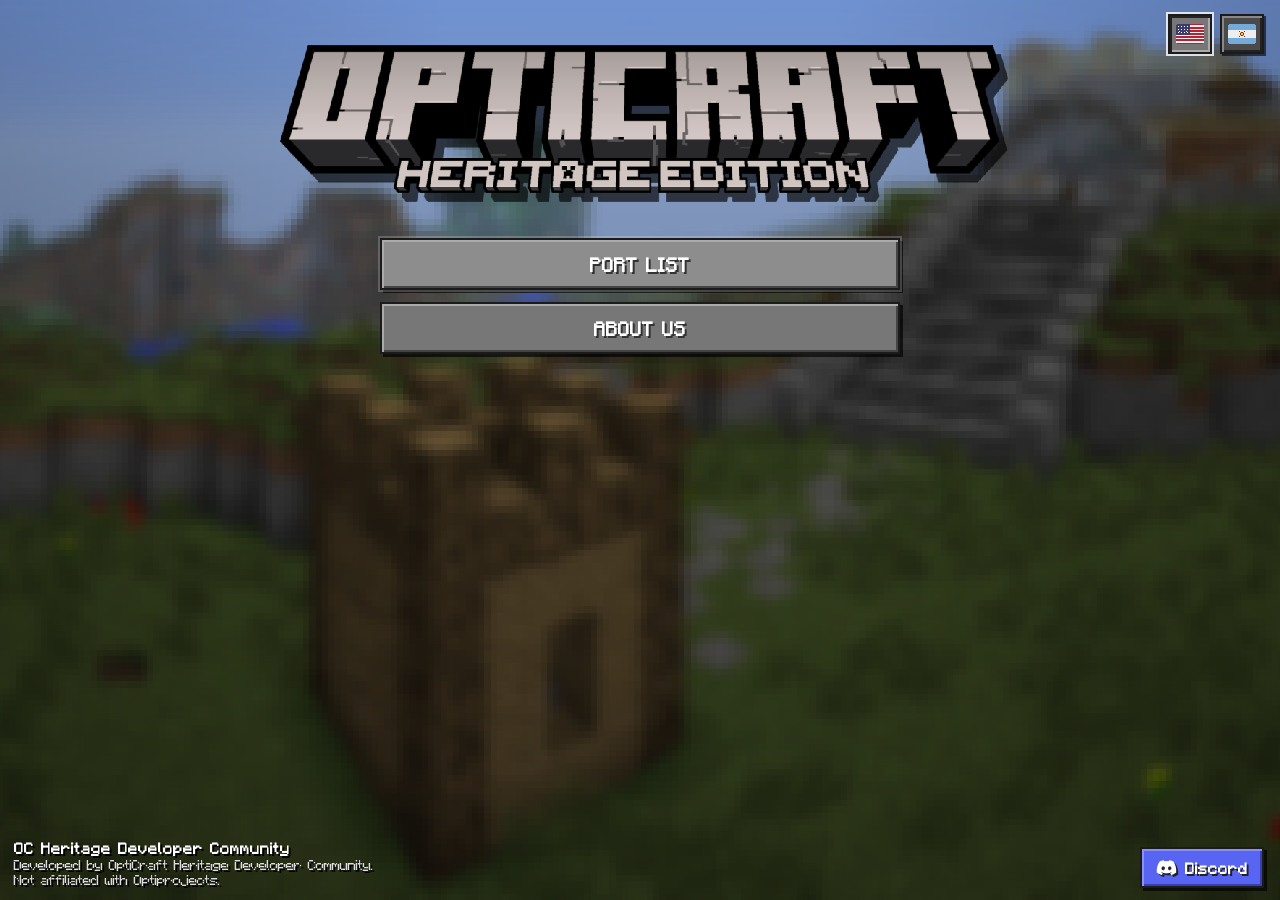
==== index.html @ e97de06d "Add PS2 Build 95 & repo links, add PSP port with repo and precompiled build links" ====
<!doctype html>
<html lang="en">
<head>
<meta charset="utf-8">
<meta name="viewport" content="width=device-width,initial-scale=1">
<meta name="description" id="meta-desc" content="OptiCraft Heritage Developer Community — unofficial OptiCraft Heritage ports.">
<title>OptiCraft Heritage Developer Community</title>
<link rel="stylesheet" href="https://cdnjs.cloudflare.com/ajax/libs/font-awesome/6.5.1/css/all.min.css">
<link rel="stylesheet" href="style.css">
<link rel="icon" href="favicon.ico" type="image/x-icon">
</head>
<body>
<div class="lang-switcher">
  <button class="lang-btn active" data-lang="en" title="English" aria-label="English">
    <img class="lang-flag" src="flag-us.png" alt="English">
  </button>
  <button class="lang-btn" data-lang="es" title="Español" aria-label="Español">
    <img class="lang-flag" src="flag-ar.png" alt="Español">
  </button>
</div>

<div class="screen">
  <div class="panorama" aria-hidden="true">
    <div class="panorama-track">
      <img src="TU12_Panorama_Background_S.png" alt="">
      <img src="TU12_Panorama_Background_S.png" alt="">
    </div>
  </div>
  <div class="panorama-shade" aria-hidden="true"></div>

  <header class="title-screen">
    <img class="logo" src="title.png" alt="OptiCraft Heritage Developer Community">
  </header>

  <main>
    <section class="legacy-menu" id="home">
      <button class="menu-button selected" data-open="ports" data-i18n="btn-ports">PORT LIST</button>
      <button class="menu-button" data-open="about" data-i18n="btn-about">ABOUT US</button>
    </section>

    <section class="legacy-panel" id="ports">
      <div class="panel-heading">
        <img class="section-heading-art" src="minecraft-text (8).png" alt="Ports">
      </div>
      <div class="port-browser">
        <div class="port-list">
          <button class="port-entry active" data-port="dsi">
            <span class="port-title">OptiCraft Heritage — DSi</span>
            <span class="port-meta" data-i18n="port-dsi-meta">Nintendo DSi · Homebrew</span>
          </button>
          <button class="port-entry" data-port="3ds">
            <span class="port-title">OptiCraft Heritage — 3DS</span>
            <span class="port-meta" data-i18n="port-3ds-meta">Nintendo 3DS · Homebrew</span>
          </button>
          <button class="port-entry" data-port="ps2">
            <span class="port-title">OptiCraft Heritage — PS2 Enhanced</span>
            <span class="port-meta" data-i18n="port-ps2-meta">PlayStation 2 · Enhanced build</span>
          </button>
          <button class="port-entry" data-port="psp">
            <span class="port-title">OptiCraft Heritage — PSP</span>
            <span class="port-meta" data-i18n="port-psp-meta">PlayStation Portable · Homebrew</span>
          </button>
          <button class="port-entry" data-port="xbox">
            <span class="port-title">OptiCraft Heritage — Original Xbox</span>
            <span class="port-meta" data-i18n="port-xbox-meta">Xbox · Homebrew / xemu</span>
          </button>
          <button class="port-entry" data-port="android">
            <span class="port-title">OptiCraft Heritage — Android</span>
            <span class="port-meta" data-i18n="port-android-meta">Android · ARM64</span>
          </button>
          <button class="port-entry" data-port="switch">
            <span class="port-title">OptiCraft Heritage — Nintendo Switch</span>
            <span class="port-meta" data-i18n="port-switch-meta">Nintendo Switch · Homebrew</span>
          </button>
          <button class="port-entry" data-port="ps4">
            <span class="port-title">OptiCraft Heritage — PS4</span>
            <span class="port-meta" data-i18n="port-ps4-meta">PlayStation 4 · Homebrew / shadPS4</span>
          </button>
          <button class="port-entry" data-port="ps3">
            <span class="port-title">OptiCraft Heritage — PS3</span>
            <span class="port-meta" data-i18n="port-ps3-meta">PlayStation 3 · Homebrew</span>
          </button>
          <button class="port-entry" data-port="vita">
            <span class="port-title">OptiCraft Heritage — PS Vita</span>
            <span class="port-meta" data-i18n="port-vita-meta">PlayStation Vita · Homebrew</span>
          </button>
          <button class="port-entry" data-port="linux">
            <span class="port-title">OptiCraft Heritage — Linux</span>
            <span class="port-meta" data-i18n="port-linux-meta">Linux · Community builds</span>
          </button>
        </div>
        <div class="port-preview">
          <article class="port-view active" id="view-dsi">
            <div class="port-info">
              <h2>Nintendo DSi</h2>
              <p data-i18n="port-dsi-desc">Unofficial OptiCraft Heritage port for Nintendo DSi hardware.</p>
              <a class="legacy-button" href="https://github.com/Danielpro9/Opticraftheritage-Dsi-port" target="_blank" rel="noreferrer" data-i18n="btn-view-project">VIEW PROJECT</a>
            </div>
          </article>
          <article class="port-view" id="view-3ds">
            <div class="port-info">
              <h2>Nintendo 3DS</h2>
              <p data-i18n="port-3ds-desc">Unofficial OptiCraft Heritage port targeting Nintendo 3DS.</p>
              <a class="legacy-button" href="https://drive.google.com/drive/folders/1FVjQv72blnR8LRe3ioc95BN1a9567nEk" target="_blank" rel="noreferrer" data-i18n="btn-download">DOWNLOAD</a>
            </div>
          </article>
          <article class="port-view" id="view-ps2">
            <div class="port-info">
              <h2>PlayStation 2 — Enhanced</h2>
              <p data-i18n="port-ps2-desc">An improved OptiCraft Heritage build for the original PlayStation 2.</p>
              <a class="legacy-button" href="https://github.com/OptiJuegos/OptiCraftHeritageEdition" target="_blank" rel="noreferrer" data-i18n="btn-view-project">VIEW PROJECT</a>
              <a class="legacy-button" href="https://gofile.io/d/Xr75Y9RV" target="_blank" rel="noreferrer" data-i18n="btn-ps2-build95">DOWNLOAD (BUILD 95)</a>
            </div>
          </article>
          <article class="port-view" id="view-psp">
            <div class="port-info">
              <h2>PlayStation Portable</h2>
              <p data-i18n="port-psp-desc">Unofficial OptiCraft Heritage port for PlayStation Portable (PSP).</p>
              <a class="legacy-button" href="https://github.com/erluza/OCHeritage-PSP" target="_blank" rel="noreferrer" data-i18n="btn-view-project">VIEW PROJECT</a>
              <a class="legacy-button" href="https://www.mediafire.com/file/ttcrpp89zhqf3mc/OPTICRAFT_PSP_0.0.0.2.7z/file" target="_blank" rel="noreferrer" data-i18n="btn-psp-download">DOWNLOAD (PRECOMPILED)</a>
            </div>
          </article>
          <article class="port-view" id="view-xbox">
            <div class="port-info">
              <h2>Original Xbox</h2>
              <p data-i18n="port-xbox-desc">Community OptiCraft Heritage build targeting the original Xbox, with support for xemu.</p>
              <a class="legacy-button" href="https://github.com/xeodeo/OptiCraft-Heritage-XBOX-CLASSIC-Edition/releases" target="_blank" rel="noreferrer" data-i18n="btn-releases">RELEASES</a>
            </div>
          </article>
          <article class="port-view" id="view-android">
            <div class="port-info">
              <h2>Android</h2>
              <p data-i18n="port-android-desc">ARM64 Android build of OptiCraft Heritage, currently targeting Android 7 and newer.</p>
              <a class="legacy-button" href="https://github.com/ivandscds/OptiCraftHeritageEditionAndroid" target="_blank" rel="noreferrer" data-i18n="btn-view-project">VIEW PROJECT</a>
            </div>
          </article>
          <article class="port-view" id="view-switch">
            <div class="port-info">
              <h2>Nintendo Switch</h2>
              <p data-i18n="port-switch-desc">Native Nintendo Switch Homebrew target built with devkitA64 and libnx.</p>
              <a class="legacy-button" href="https://github.com/franco2705/OptiCraftHeritageEditionNX" target="_blank" rel="noreferrer" data-i18n="btn-view-project">VIEW PROJECT</a>
            </div>
          </article>
          <article class="port-view" id="view-ps4">
            <div class="port-info">
              <h2>PlayStation 4</h2>
              <p data-i18n="port-ps4-desc">Experimental PS4 Homebrew port using the OpenOrbis toolchain, also targeting shadPS4.</p>
              <a class="legacy-button" href="https://github.com/ScratchMelodii0/OptiCraftHeritageEditionPS4" target="_blank" rel="noreferrer" data-i18n="btn-view-project">VIEW PROJECT</a>
            </div>
          </article>
          <article class="port-view" id="view-ps3">
            <div class="port-info">
              <h2>PlayStation 3</h2>
              <p data-i18n="port-ps3-desc">Community OptiCraft Heritage port with a native PlayStation 3 target.</p>
              <a class="legacy-button" href="https://github.com/nasheOS/OptiCraftHeritageEditionPS3" target="_blank" rel="noreferrer" data-i18n="btn-view-project">VIEW PROJECT</a>
            </div>
          </article>
          <article class="port-view" id="view-vita">
            <div class="port-info">
              <h2>PlayStation Vita</h2>
              <p data-i18n="port-vita-desc">Community OptiCraft Heritage port targeting PlayStation Vita hardware.</p>
              <a class="legacy-button" href="https://github.com/DrDecki/OptiCraft-Vita" target="_blank" rel="noreferrer" data-i18n="btn-view-project">VIEW PROJECT</a>
            </div>
          </article>
          <article class="port-view" id="view-linux">
            <div class="port-info">
              <h2>Linux</h2>
              <p data-i18n="port-linux-desc">Community Linux builds of OptiCraft Heritage, including native SDL2/OpenGL builds.</p>
              <a class="legacy-button" href="https://github.com/Muzifer01/OptiCraft173EditionLinux" target="_blank" rel="noreferrer" data-i18n="btn-muzifer-build">MUZIFER01 BUILD</a>
              <a class="legacy-button" href="https://github.com/Brunoxx-create/OptiCraft-In-LINUX" target="_blank" rel="noreferrer" data-i18n="btn-brunox-build">BRUNOX X BUILD</a>
            </div>
          </article>
        </div>
      </div>
      <div class="controls" data-i18n="controls"><span>▲ ▼</span> SELECT &nbsp; <span>ENTER</span> OPEN &nbsp; <span>ESC</span> BACK</div>
      <div class="panel-footer-actions">
        <button class="legacy-button back-home" data-i18n="btn-back">BACK</button>
      </div>
    </section>

    <section class="legacy-panel about-panel" id="about">
      <div class="panel-heading">
        <img class="section-heading-art about-heading-art" src="minecraft-text (9).png" alt="About Us">
      </div>
      <div class="about-content">
        <div class="about-copy" id="about-copy-container"></div>
      </div>
      <div class="panel-footer-actions">
        <button class="legacy-button back-home" data-i18n="btn-back">BACK</button>
      </div>
    </section>
  </main>
</div>

<!-- Minecraft 1.2.5 style bottom-left credits -->
<aside class="minecraft-version-text" id="minecraft-version-text" aria-label="Version & credits">
  <div class="version-title">OC Heritage Developer Community</div>
  <div class="version-disclaimer" data-i18n="footer-disclaimer">Developed by OptiCraft Heritage Developer Community.<br>Not affiliated with Optiprojects.</div>
</aside>

<!-- Discord bottom-right corner button -->
<a class="discord-corner-btn" href="https://discord.gg/5ndWfJzb7e" target="_blank" rel="noreferrer" title="Discord">
  <i class="fa-brands fa-discord" aria-hidden="true"></i>
  <span>Discord</span>
</a>

<script src="script.js"></script>
</body>
</html>
---- style.css ----
@font-face{font-family:Minecraft;src:url("Minecraft-Regular.ttf") format("truetype");font-weight:400;font-style:normal;font-display:swap}
*{box-sizing:border-box}
html{scroll-behavior:smooth}
body{margin:0;background:#111;color:#fff;font-family:Minecraft,Arial,Helvetica,sans-serif;image-rendering:pixelated}
button,a{font:inherit;font-family:Minecraft,Arial,Helvetica,sans-serif}

/* Language Switcher */
.lang-switcher{position:fixed;top:14px;right:16px;z-index:1000;display:flex;gap:8px}
.lang-btn{background:#4a4a4a;color:#fff;border:2px solid #1b1b1b;box-shadow:inset 2px 2px #888,inset -2px -2px #222,2px 2px rgba(0,0,0,.6);padding:4px 6px;cursor:pointer;display:inline-flex;align-items:center;justify-content:center;user-select:none;transition:background .15s ease,transform .05s ease}
.lang-btn:hover{background:#666}
.lang-btn.active{background:#777;outline:2px solid rgba(255,255,255,.8);box-shadow:inset 2px 2px #222,inset -2px -2px #aaa}
.lang-btn:active{transform:translate(1px,1px)}
.lang-flag{display:block;width:28px;height:28px;object-fit:contain}

.screen{min-height:100vh;position:relative;background:#111;padding-bottom:80px}
.panorama{position:fixed;inset:0;overflow:hidden;z-index:0;background:#111}
.panorama-track{position:absolute;top:0;left:0;height:100%;width:200%;display:flex;animation:tu12-panorama 35s linear infinite}
.panorama-track img{display:block;flex:0 0 50%;width:50%;height:100%;min-width:100vw;object-fit:cover;object-position:center;max-width:none;transform:none}
.panorama-track img:first-child{transform:none}
.panorama-track img:nth-child(2){transform:scaleX(-1);transform-origin:center center}
@keyframes tu12-panorama{from{transform:translateX(0)}to{transform:translateX(-50%)}}
.panorama-shade{position:fixed;inset:0;z-index:1;pointer-events:none;background:linear-gradient(rgba(0,0,0,.18),rgba(0,0,0,.52)),linear-gradient(90deg,rgba(0,0,0,.16),transparent 35%,transparent 65%,rgba(0,0,0,.16))}

.title-screen{position:relative;z-index:2;text-align:center;padding:5vh 20px 2vh}
.title-screen.hidden{display:none!important}
.logo{display:block;width:min(720px,82vw);max-height:190px;margin:auto;object-fit:contain;filter:drop-shadow(8px 9px 0 rgba(0,0,0,.65))}

main{position:relative;z-index:2;width:min(1120px,94vw);margin:auto}
.legacy-menu{display:flex;flex-direction:column;align-items:center;gap:12px;margin:3vh auto 5vh}
.legacy-menu.hidden{display:none!important}
.menu-button,.legacy-button{display:block;cursor:pointer;text-decoration:none;color:#fff;font-weight:900;text-align:center;text-shadow:2px 2px #333;background:#777;border:2px solid #1b1b1b;box-shadow:inset 2px 2px #aaa,inset -2px -2px #444,3px 3px rgba(0,0,0,.65);padding:11px 20px;min-width:min(520px,90vw)}
.menu-button:hover,.menu-button.selected,.legacy-button:hover{background:#8d8d8d;outline:2px solid rgba(255,255,255,.2)}
.menu-button:active,.legacy-button:active{box-shadow:inset 2px 2px #444,inset -2px -2px #aaa,1px 1px #111;transform:translate(2px,2px)}

.legacy-panel{display:none;background:rgba(38,38,38,.96);border:3px solid #111;box-shadow:inset 2px 2px #666,inset -2px -2px #171717,7px 7px rgba(0,0,0,.5);padding:20px;margin-top:5vh;margin-bottom:60px}
.legacy-panel.visible{display:block}
.panel-heading{display:flex;align-items:center;justify-content:center;gap:20px;padding:7px 10px 16px;border-bottom:2px solid #111}
.section-heading-art{display:block;width:min(430px,70vw);max-height:95px;object-fit:contain;filter:drop-shadow(4px 4px 0 rgba(0,0,0,.7))}
.about-heading-art{width:min(470px,75vw)}

.port-browser{display:grid;grid-template-columns:38% 62%;min-height:330px}
.port-list{padding:12px 12px 12px 0;border-right:2px solid #111;max-height:600px;overflow-y:auto}
.port-entry{width:100%;display:block;text-align:left;color:#fff;background:#555;border:2px solid #222;border-bottom-color:#111;padding:13px 14px;cursor:pointer;text-shadow:2px 2px #222}
.port-entry:hover,.port-entry.active{background:#777}
.port-title{display:block;font-weight:900;font-size:15px}
.port-meta{display:block;margin-top:5px;font-size:11px;color:#ccc}
.port-preview{padding:12px 0 12px 16px;display:flex;align-items:center}
.port-view{display:none;width:100%}
.port-view.active{display:block}
.port-info{max-width:520px;margin:auto;text-align:center}
.port-info h2{font-size:22px;margin:0 0 12px;text-shadow:2px 2px #111}
.port-info p{font-size:14px;line-height:1.5;color:#ddd}
.legacy-button{min-width:0;width:100%;font-size:12px;margin-top:18px}
.port-info .legacy-button+.legacy-button{margin-top:10px}
.controls{margin-top:12px;padding-top:10px;border-top:2px solid #111;color:#aaa;font-size:10px;text-align:right}
.controls span{color:#fff;font-weight:900}

.panel-footer-actions{display:flex;justify-content:center;margin-top:16px}
.panel-footer-actions>.legacy-button{max-width:250px;margin:10px auto 0}

.about-panel{max-width:900px;margin:5vh auto 60px}
.about-content{display:flex;justify-content:center;align-items:center;padding:24px 20px;max-width:100%;overflow:hidden}
.about-copy{width:min(760px,100%);margin:0 auto;text-align:center}
.about-copy p{margin:0 0 16px;font-size:17px;line-height:1.6;color:#fff;text-shadow:2px 2px #222}
.about-copy p:last-child{margin-bottom:0}
.about-warning{color:#ffd166;background:rgba(0,0,0,.35);border:2px solid #665011;padding:12px 16px;border-radius:2px}
.discord-link{color:#55aaff;text-decoration:underline;text-shadow:2px 2px #222}
.discord-link:hover{color:#7fc0ff}

/* Minecraft 1.2.5 style bottom-left credits */
.minecraft-version-text{position:fixed;bottom:12px;left:14px;z-index:50;color:#fff;font-family:Minecraft,Arial,Helvetica,sans-serif;font-size:13px;line-height:1.35;text-shadow:2px 2px #000;user-select:none;pointer-events:none;max-width:55vw}
.minecraft-version-text .version-title{color:#fff;font-weight:900}
.minecraft-version-text .version-disclaimer{color:#ddd;font-size:11px;margin-top:2px}

/* Discord Corner Button in Bottom-Right */
.discord-corner-btn{position:fixed;bottom:12px;right:16px;z-index:50;display:inline-flex;align-items:center;gap:8px;text-decoration:none;color:#fff;font-family:Minecraft,Arial,Helvetica,sans-serif;font-size:13px;font-weight:900;text-shadow:2px 2px #222;background:#5865f2;border:2px solid #1b1b1b;box-shadow:inset 2px 2px #8891f7,inset -2px -2px #363fb5,3px 3px rgba(0,0,0,.65);padding:8px 14px;cursor:pointer;transition:filter .15s ease,transform .05s ease}
.discord-corner-btn i{font-size:17px}
.discord-corner-btn:hover{filter:brightness(1.15);outline:2px solid rgba(255,255,255,.3)}
.discord-corner-btn:active{box-shadow:inset 2px 2px #363fb5,inset -2px -2px #8891f7,1px 1px #111;transform:translate(2px,2px)}

/* Hide floating accessories when inside a panel so they do not overlap */
body.panel-open .minecraft-version-text,
body.panel-open .discord-corner-btn,
body.panel-open .lang-switcher{
  display:none!important
}


@media(max-width:780px){
  .port-browser{grid-template-columns:1fr}
  .port-list{border-right:0;border-bottom:2px solid #111;max-height:350px}
  .port-preview{padding:22px 0 10px}
  .minecraft-version-text{max-width:50vw;font-size:11px}
  .minecraft-version-text .version-disclaimer{font-size:10px}
}
@media(max-width:520px){
  .lang-switcher{top:10px;right:10px}
  .lang-btn{padding:3px 5px}
  .lang-flag{width:22px;height:22px}
  .title-screen{padding-top:4vh}
  .logo{max-height:150px}
  .menu-button{min-width:100%;font-size:12px}
  .legacy-panel{padding:12px;margin-top:3vh}
  .section-heading-art{max-height:70px}
  .port-title{font-size:12px}
  .port-meta{font-size:9px}
  .about-copy p{font-size:14px;line-height:1.5}
  .minecraft-version-text{bottom:8px;left:10px;font-size:10px;max-width:54vw}
  .minecraft-version-text .version-disclaimer{font-size:8.5px}
  .discord-corner-btn{bottom:8px;right:10px;padding:6px 10px;font-size:11px;gap:5px}
  .discord-corner-btn i{font-size:14px}
}
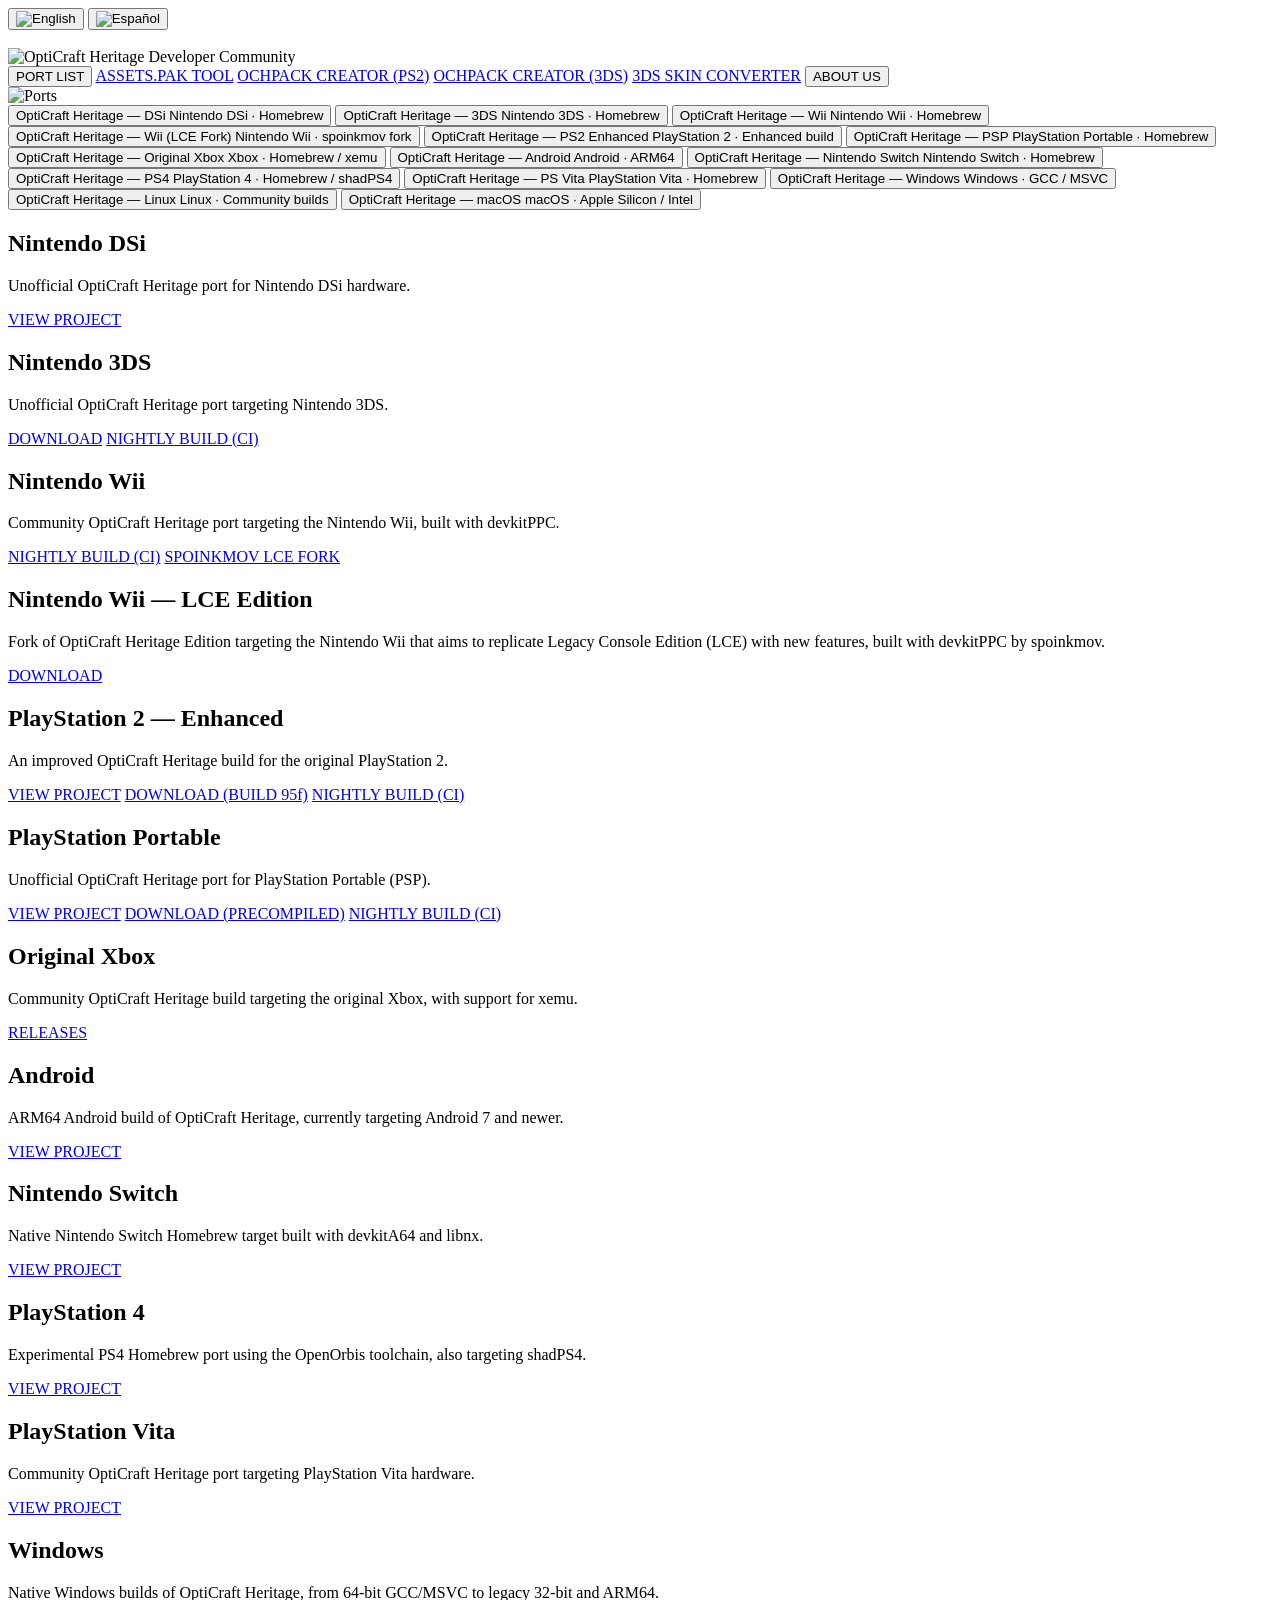
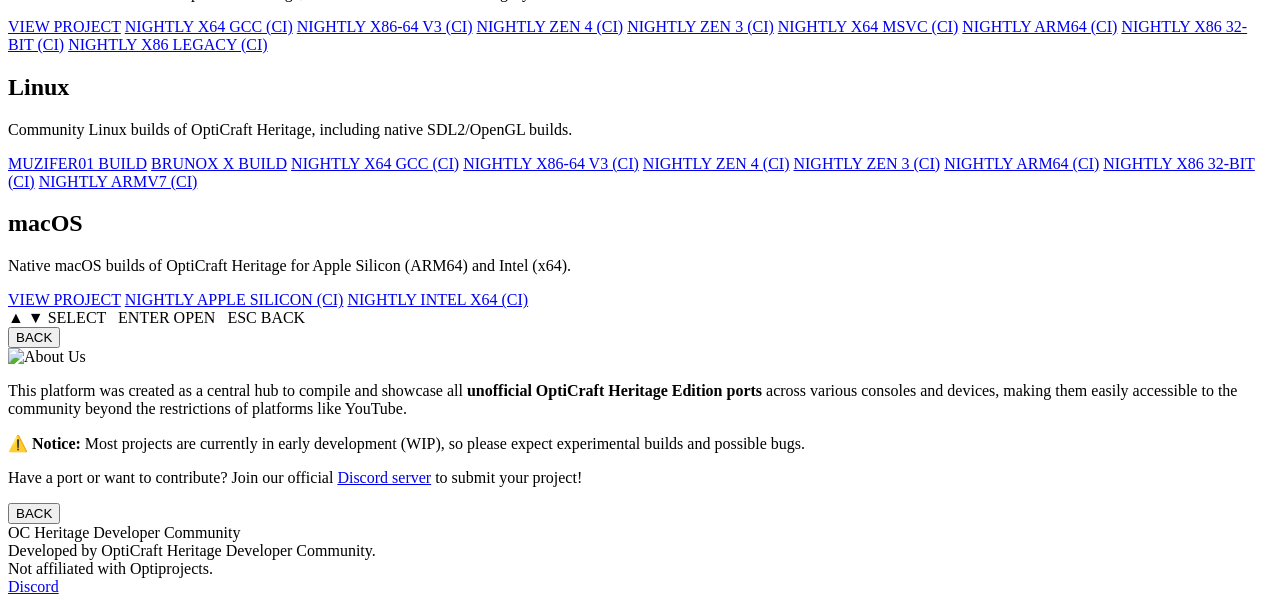
==== commit 0eb61b08: "Add Wii LCE fork port by spoinkmov" ====
--- a/index.html
+++ b/index.html
@@ -1,209 +1,396 @@
 <!doctype html>
 <html lang="en">
+
 <head>
-<meta charset="utf-8">
-<meta name="viewport" content="width=device-width,initial-scale=1">
-<meta name="description" id="meta-desc" content="OptiCraft Heritage Developer Community — unofficial OptiCraft Heritage ports.">
-<title>OptiCraft Heritage Developer Community</title>
-<link rel="stylesheet" href="https://cdnjs.cloudflare.com/ajax/libs/font-awesome/6.5.1/css/all.min.css">
-<link rel="stylesheet" href="style.css">
-<link rel="icon" href="favicon.ico" type="image/x-icon">
+  <meta charset="utf-8">
+  <meta name="viewport" content="width=device-width,initial-scale=1">
+  <meta name="description" id="meta-desc"
+    content="OptiCraft Heritage Developer Community — unofficial OptiCraft Heritage ports.">
+  <title>OptiCraft Heritage Developer Community</title>
+  <link rel="stylesheet" href="css/all.min.css">
+  <link rel="stylesheet" href="css/style.css">
+  <link rel="icon" href="favicon.ico" type="image/x-icon">
 </head>
+
 <body>
-<div class="lang-switcher">
-  <button class="lang-btn active" data-lang="en" title="English" aria-label="English">
-    <img class="lang-flag" src="flag-us.png" alt="English">
-  </button>
-  <button class="lang-btn" data-lang="es" title="Español" aria-label="Español">
-    <img class="lang-flag" src="flag-ar.png" alt="Español">
-  </button>
-</div>
-
-<div class="screen">
-  <div class="panorama" aria-hidden="true">
-    <div class="panorama-track">
-      <img src="TU12_Panorama_Background_S.png" alt="">
-      <img src="TU12_Panorama_Background_S.png" alt="">
+  <div class="lang-switcher">
+    <button class="lang-btn active" data-lang="en" title="English" aria-label="English">
+      <img class="lang-flag" src="images/flag-us.png" alt="English">
+    </button>
+    <button class="lang-btn" data-lang="es" title="Español" aria-label="Español">
+      <img class="lang-flag" src="images/flag-ar.png" alt="Español">
+    </button>
+  </div>
+
+  <div class="screen">
+    <div class="panorama" aria-hidden="true">
+      <div class="panorama-track">
+        <img src="images/TU12_Panorama_Background_S.png" alt="">
+        <img src="images/TU12_Panorama_Background_S.png" alt="">
+      </div>
     </div>
+    <div class="panorama-shade" aria-hidden="true"></div>
+
+    <header class="title-screen">
+      <img class="logo" src="images/title.png" alt="OptiCraft Heritage Developer Community">
+    </header>
+
+    <main>
+      <section class="legacy-menu" id="home">
+        <button class="menu-button selected" data-open="ports" data-i18n="btn-ports">PORT LIST</button>
+        <a class="menu-button" href="pak-tool.html" data-i18n="btn-pak-tool">HERRAMIENTA ASSETS.PAK</a>
+        <a class="menu-button" href="ochpack-tool.html" data-i18n="btn-ochpack-tool">CREADOR OCHPACK (PS2)</a>
+        <a class="menu-button" href="ochpack-3ds-tool.html" data-i18n="btn-ochpack-3ds-tool">CREADOR OCHPACK (3DS)</a>
+        <a class="menu-button" href="skin-tool.html" data-i18n="btn-skin-tool">CONVERTIDOR SKINS (3DS)</a>
+        <button class="menu-button" data-open="about" data-i18n="btn-about">ABOUT US</button>
+      </section>
+
+      <section class="legacy-panel" id="ports">
+        <div class="panel-heading">
+          <img class="section-heading-art" src="images/minecraft-text (8).png" alt="Ports">
+        </div>
+        <div class="port-browser">
+          <div class="port-list">
+            <button class="port-entry active" data-port="dsi">
+              <span class="port-title"><i class="fa-solid fa-gamepad" aria-hidden="true"></i>OptiCraft Heritage — DSi</span>
+              <span class="port-meta" data-i18n="port-dsi-meta">Nintendo DSi · Homebrew</span>
+            </button>
+            <button class="port-entry" data-port="3ds">
+              <span class="port-title"><i class="fa-solid fa-gamepad" aria-hidden="true"></i>OptiCraft Heritage — 3DS</span>
+              <span class="port-meta" data-i18n="port-3ds-meta">Nintendo 3DS · Homebrew</span>
+            </button>
+            <button class="port-entry" data-port="wii">
+              <span class="port-title"><i class="fa-solid fa-gamepad" aria-hidden="true"></i>OptiCraft Heritage — Wii</span>
+              <span class="port-meta" data-i18n="port-wii-meta">Nintendo Wii · Homebrew</span>
+            </button>
+            <button class="port-entry" data-port="wii-lce">
+              <span class="port-title"><i class="fa-solid fa-gamepad" aria-hidden="true"></i>OptiCraft Heritage — Wii (LCE Fork)</span>
+              <span class="port-meta" data-i18n="port-wii-lce-meta">Nintendo Wii · spoinkmov fork</span>
+            </button>
+            <button class="port-entry" data-port="ps2">
+              <span class="port-title"><i class="fa-brands fa-playstation" aria-hidden="true"></i>OptiCraft Heritage — PS2 Enhanced</span>
+              <span class="port-meta" data-i18n="port-ps2-meta">PlayStation 2 · Enhanced build</span>
+            </button>
+            <button class="port-entry" data-port="psp">
+              <span class="port-title"><i class="fa-brands fa-playstation" aria-hidden="true"></i>OptiCraft Heritage — PSP</span>
+              <span class="port-meta" data-i18n="port-psp-meta">PlayStation Portable · Homebrew</span>
+            </button>
+            <button class="port-entry" data-port="xbox">
+              <span class="port-title"><i class="fa-brands fa-xbox" aria-hidden="true"></i>OptiCraft Heritage — Original Xbox</span>
+              <span class="port-meta" data-i18n="port-xbox-meta">Xbox · Homebrew / xemu</span>
+            </button>
+            <button class="port-entry" data-port="android">
+              <span class="port-title"><i class="fa-brands fa-android" aria-hidden="true"></i>OptiCraft Heritage — Android</span>
+              <span class="port-meta" data-i18n="port-android-meta">Android · ARM64</span>
+            </button>
+            <button class="port-entry" data-port="switch">
+              <span class="port-title"><i class="fa-solid fa-gamepad" aria-hidden="true"></i>OptiCraft Heritage — Nintendo Switch</span>
+              <span class="port-meta" data-i18n="port-switch-meta">Nintendo Switch · Homebrew</span>
+            </button>
+            <button class="port-entry" data-port="ps4">
+              <span class="port-title"><i class="fa-brands fa-playstation" aria-hidden="true"></i>OptiCraft Heritage — PS4</span>
+              <span class="port-meta" data-i18n="port-ps4-meta">PlayStation 4 · Homebrew / shadPS4</span>
+            </button>
+            <!-- <button class="port-entry" data-port="ps3">
+              <span class="port-title">OptiCraft Heritage — PS3</span>
+              <span class="port-meta" data-i18n="port-ps3-meta">PlayStation 3 · Homebrew</span>
+            </button> -->
+            <button class="port-entry" data-port="vita">
+              <span class="port-title"><i class="fa-brands fa-playstation" aria-hidden="true"></i>OptiCraft Heritage — PS Vita</span>
+              <span class="port-meta" data-i18n="port-vita-meta">PlayStation Vita · Homebrew</span>
+            </button>
+            <button class="port-entry" data-port="windows">
+              <span class="port-title"><i class="fa-brands fa-windows" aria-hidden="true"></i>OptiCraft Heritage — Windows</span>
+              <span class="port-meta" data-i18n="port-windows-meta">Windows · GCC / MSVC</span>
+            </button>
+            <button class="port-entry" data-port="linux">
+              <span class="port-title"><i class="fa-brands fa-linux" aria-hidden="true"></i>OptiCraft Heritage — Linux</span>
+              <span class="port-meta" data-i18n="port-linux-meta">Linux · Community builds</span>
+            </button>
+            <button class="port-entry" data-port="macos">
+              <span class="port-title"><i class="fa-brands fa-apple" aria-hidden="true"></i>OptiCraft Heritage — macOS</span>
+              <span class="port-meta" data-i18n="port-macos-meta">macOS · Apple Silicon / Intel</span>
+            </button>
+          </div>
+          <div class="port-preview">
+            <article class="port-view active" id="view-dsi">
+              <div class="port-info">
+                <h2>Nintendo DSi</h2>
+                <p data-i18n="port-dsi-desc">Unofficial OptiCraft Heritage port for Nintendo DSi hardware.</p>
+                <a class="legacy-button" href="https://github.com/Danielpro9/Opticraftheritage-Dsi-port" target="_blank"
+                  rel="noreferrer"><i class="fa-brands fa-github" aria-hidden="true"></i><span
+                    data-i18n="btn-view-project">VIEW PROJECT</span></a>
+              </div>
+            </article>
+            <article class="port-view" id="view-3ds">
+              <div class="port-info">
+                <h2>Nintendo 3DS</h2>
+                <p data-i18n="port-3ds-desc">Unofficial OptiCraft Heritage port targeting Nintendo 3DS.</p>
+                <a class="legacy-button" href="https://drive.google.com/drive/folders/1FVjQv72blnR8LRe3ioc95BN1a9567nEk"
+                  target="_blank" rel="noreferrer"><i class="fa-brands fa-google-drive" aria-hidden="true"></i><span
+                    data-i18n="btn-download">DOWNLOAD</span></a>
+                <a class="legacy-button"
+                  href="https://nightly.link/erluza/OCHeritageCommunityFork/workflows/build.yml/main/opticraft-3ds"
+                  target="_blank" rel="noreferrer"><i class="fa-solid fa-moon" aria-hidden="true"></i><span
+                    data-i18n="btn-nightly-build">NIGHTLY BUILD (CI)</span></a>
+              </div>
+            </article>
+            <article class="port-view" id="view-wii">
+              <div class="port-info">
+                <h2>Nintendo Wii</h2>
+                <p data-i18n="port-wii-desc">Community OptiCraft Heritage port targeting the Nintendo Wii, built with
+                  devkitPPC.</p>
+                <a class="legacy-button"
+                  href="https://nightly.link/erluza/OCHeritageCommunityFork/workflows/build.yml/main/opticraft-wii"
+                  target="_blank" rel="noreferrer"><i class="fa-solid fa-moon" aria-hidden="true"></i><span
+                    data-i18n="btn-nightly-build">NIGHTLY BUILD (CI)</span></a>
+                <a class="legacy-button"
+                  href="https://drive.google.com/drive/folders/1glqCOXnOnRyNsblj47GQXIiWQutSqh8U?usp=sharing"
+                  target="_blank" rel="noreferrer"><i class="fa-brands fa-google-drive" aria-hidden="true"></i><span
+                    data-i18n="btn-spoinkmov-fork">SPOINKMOV LCE FORK</span></a>
+              </div>
+            </article>
+            <article class="port-view" id="view-wii-lce">
+              <div class="port-info">
+                <h2>Nintendo Wii — LCE Edition</h2>
+                <p data-i18n="port-wii-lce-desc">Fork of OptiCraft Heritage Edition targeting the Nintendo Wii that aims to replicate Legacy Console Edition (LCE) with new features, built with devkitPPC by spoinkmov.</p>
+                <a class="legacy-button"
+                  href="https://drive.google.com/drive/folders/1glqCOXnOnRyNsblj47GQXIiWQutSqh8U?usp=sharing"
+                  target="_blank" rel="noreferrer"><i class="fa-brands fa-google-drive" aria-hidden="true"></i><span
+                    data-i18n="btn-download">DOWNLOAD</span></a>
+              </div>
+            </article>
+            <article class="port-view" id="view-ps2">
+              <div class="port-info">
+                <h2>PlayStation 2 — Enhanced</h2>
+                <p data-i18n="port-ps2-desc">An improved OptiCraft Heritage build for the original PlayStation 2.</p>
+                <a class="legacy-button" href="https://github.com/OptiJuegos/OptiCraftHeritageEdition" target="_blank"
+                  rel="noreferrer"><i class="fa-brands fa-github" aria-hidden="true"></i><span
+                    data-i18n="btn-view-project">VIEW PROJECT</span></a>
+                <a class="legacy-button"
+                  href="https://www.mediafire.com/file/im4seh9vakjixye/OptiCraft+Heritage+PS2+95F.7z/file"
+                  target="_blank" rel="noreferrer"><i class="fa-solid fa-download" aria-hidden="true"></i><span
+                    data-i18n="btn-ps2-build95f">DOWNLOAD (BUILD 95f)</span></a>
+                <a class="legacy-button"
+                  href="https://nightly.link/erluza/OCHeritageCommunityFork/workflows/build.yml/main/opticraft-ps2"
+                  target="_blank" rel="noreferrer"><i class="fa-solid fa-moon" aria-hidden="true"></i><span
+                    data-i18n="btn-nightly-build">NIGHTLY BUILD (CI)</span></a>
+              </div>
+            </article>
+            <article class="port-view" id="view-psp">
+              <div class="port-info">
+                <h2>PlayStation Portable</h2>
+                <p data-i18n="port-psp-desc">Unofficial OptiCraft Heritage port for PlayStation Portable (PSP).</p>
+                <a class="legacy-button" href="https://github.com/erluza/OCHeritage-PSP" target="_blank"
+                  rel="noreferrer"><i class="fa-brands fa-github" aria-hidden="true"></i><span
+                    data-i18n="btn-view-project">VIEW PROJECT</span></a>
+                <a class="legacy-button" href="https://gofile.io/d/AGVolAMG" target="_blank" rel="noreferrer"><i
+                    class="fa-solid fa-download" aria-hidden="true"></i><span data-i18n="btn-psp-download">DOWNLOAD
+                    (PRECOMPILED)</span></a>
+                <a class="legacy-button"
+                  href="https://nightly.link/erluza/OCHeritageCommunityFork/workflows/build.yml/main/opticraft-psp"
+                  target="_blank" rel="noreferrer"><i class="fa-solid fa-moon" aria-hidden="true"></i><span
+                    data-i18n="btn-nightly-build">NIGHTLY BUILD (CI)</span></a>
+              </div>
+            </article>
+            <article class="port-view" id="view-xbox">
+              <div class="port-info">
+                <h2>Original Xbox</h2>
+                <p data-i18n="port-xbox-desc">Community OptiCraft Heritage build targeting the original Xbox, with
+                  support for xemu.</p>
+                <a class="legacy-button"
+                  href="https://github.com/xeodeo/OptiCraft-Heritage-XBOX-CLASSIC-Edition/releases" target="_blank"
+                  rel="noreferrer"><i class="fa-brands fa-github" aria-hidden="true"></i><span
+                    data-i18n="btn-releases">RELEASES</span></a>
+              </div>
+            </article>
+            <article class="port-view" id="view-android">
+              <div class="port-info">
+                <h2>Android</h2>
+                <p data-i18n="port-android-desc">ARM64 Android build of OptiCraft Heritage, currently targeting Android
+                  7 and newer.</p>
+                <a class="legacy-button" href="https://github.com/ivandscds/OptiCraftHeritageEditionAndroid"
+                  target="_blank" rel="noreferrer"><i class="fa-brands fa-github" aria-hidden="true"></i><span
+                    data-i18n="btn-view-project">VIEW PROJECT</span></a>
+              </div>
+            </article>
+            <article class="port-view" id="view-switch">
+              <div class="port-info">
+                <h2>Nintendo Switch</h2>
+                <p data-i18n="port-switch-desc">Native Nintendo Switch Homebrew target built with devkitA64 and libnx.
+                </p>
+                <a class="legacy-button" href="https://github.com/franco2705/OptiCraftHeritageEditionNX" target="_blank"
+                  rel="noreferrer"><i class="fa-brands fa-github" aria-hidden="true"></i><span
+                    data-i18n="btn-view-project">VIEW PROJECT</span></a>
+              </div>
+            </article>
+            <article class="port-view" id="view-ps4">
+              <div class="port-info">
+                <h2>PlayStation 4</h2>
+                <p data-i18n="port-ps4-desc">Experimental PS4 Homebrew port using the OpenOrbis toolchain, also
+                  targeting shadPS4.</p>
+                <a class="legacy-button" href="https://github.com/ScratchMelodii0/OptiCraftHeritageEditionPS4"
+                  target="_blank" rel="noreferrer"><i class="fa-brands fa-github" aria-hidden="true"></i><span
+                    data-i18n="btn-view-project">VIEW PROJECT</span></a>
+              </div>
+            </article>
+            <!-- <article class="port-view" id="view-ps3">
+              <div class="port-info">
+                <h2>PlayStation 3</h2>
+                <p data-i18n="port-ps3-desc">Community OptiCraft Heritage port with a native PlayStation 3 target.</p>
+                <a class="legacy-button" href="https://github.com/nasheOS/OptiCraftHeritageEditionPS3" target="_blank"
+                  rel="noreferrer" data-i18n="btn-view-project">VIEW PROJECT</a>
+              </div>
+            </article> -->
+            <article class="port-view" id="view-vita">
+              <div class="port-info">
+                <h2>PlayStation Vita</h2>
+                <p data-i18n="port-vita-desc">Community OptiCraft Heritage port targeting PlayStation Vita hardware.</p>
+                <a class="legacy-button" href="https://github.com/DrDecki/OptiCraft-Vita" target="_blank"
+                  rel="noreferrer"><i class="fa-brands fa-github" aria-hidden="true"></i><span
+                    data-i18n="btn-view-project">VIEW PROJECT</span></a>
+              </div>
+            </article>
+            <article class="port-view" id="view-windows">
+              <div class="port-info">
+                <h2>Windows</h2>
+                <p data-i18n="port-windows-desc">Native Windows builds of OptiCraft Heritage, from 64-bit GCC/MSVC to
+                  legacy 32-bit and ARM64.</p>
+                <a class="legacy-button" href="https://github.com/erluza/OCHeritageCommunityFork" target="_blank"
+                  rel="noreferrer"><i class="fa-brands fa-github" aria-hidden="true"></i><span
+                    data-i18n="btn-view-project">VIEW PROJECT</span></a>
+                <a class="legacy-button"
+                  href="https://nightly.link/erluza/OCHeritageCommunityFork/workflows/build.yml/main/opticraft-windows-x64-gcc"
+                  target="_blank" rel="noreferrer"><i class="fa-solid fa-moon" aria-hidden="true"></i><span
+                    data-i18n="btn-nightly-x64-gcc">NIGHTLY X64 GCC (CI)</span></a>
+                <a class="legacy-button"
+                  href="https://nightly.link/erluza/OCHeritageCommunityFork/workflows/build.yml/main/opticraft-windows-x86_64-v3-gcc"
+                  target="_blank" rel="noreferrer"><i class="fa-solid fa-moon" aria-hidden="true"></i><span
+                    data-i18n="btn-nightly-v3">NIGHTLY X86-64 V3 (CI)</span></a>
+                <a class="legacy-button"
+                  href="https://nightly.link/erluza/OCHeritageCommunityFork/workflows/build.yml/main/opticraft-windows-zen4-gcc"
+                  target="_blank" rel="noreferrer"><i class="fa-solid fa-moon" aria-hidden="true"></i><span
+                    data-i18n="btn-nightly-zen4">NIGHTLY ZEN 4 (CI)</span></a>
+                <a class="legacy-button"
+                  href="https://nightly.link/erluza/OCHeritageCommunityFork/workflows/build.yml/main/opticraft-windows-zen3-gcc"
+                  target="_blank" rel="noreferrer"><i class="fa-solid fa-moon" aria-hidden="true"></i><span
+                    data-i18n="btn-nightly-zen3">NIGHTLY ZEN 3 (CI)</span></a>
+                <a class="legacy-button"
+                  href="https://nightly.link/erluza/OCHeritageCommunityFork/workflows/build.yml/main/opticraft-windows-x64-msvc"
+                  target="_blank" rel="noreferrer"><i class="fa-solid fa-moon" aria-hidden="true"></i><span
+                    data-i18n="btn-nightly-x64-msvc">NIGHTLY X64 MSVC (CI)</span></a>
+                <a class="legacy-button"
+                  href="https://nightly.link/erluza/OCHeritageCommunityFork/workflows/build.yml/main/opticraft-windows-arm64-gcc"
+                  target="_blank" rel="noreferrer"><i class="fa-solid fa-moon" aria-hidden="true"></i><span
+                    data-i18n="btn-nightly-arm64">NIGHTLY ARM64 (CI)</span></a>
+                <a class="legacy-button"
+                  href="https://nightly.link/erluza/OCHeritageCommunityFork/workflows/build.yml/main/opticraft-windows-x86-gcc"
+                  target="_blank" rel="noreferrer"><i class="fa-solid fa-moon" aria-hidden="true"></i><span
+                    data-i18n="btn-nightly-x86">NIGHTLY X86 32-BIT (CI)</span></a>
+                <a class="legacy-button"
+                  href="https://nightly.link/erluza/OCHeritageCommunityFork/workflows/build.yml/main/opticraft-windows-x86-gcc-legacy"
+                  target="_blank" rel="noreferrer"><i class="fa-solid fa-moon" aria-hidden="true"></i><span
+                    data-i18n="btn-nightly-x86-legacy">NIGHTLY X86 LEGACY (CI)</span></a>
+              </div>
+            </article>
+            <article class="port-view" id="view-linux">
+              <div class="port-info">
+                <h2>Linux</h2>
+                <p data-i18n="port-linux-desc">Community Linux builds of OptiCraft Heritage, including native
+                  SDL2/OpenGL builds.</p>
+                <a class="legacy-button" href="https://github.com/Muzifer01/OptiCraft173EditionLinux" target="_blank"
+                  rel="noreferrer"><i class="fa-brands fa-github" aria-hidden="true"></i><span
+                    data-i18n="btn-muzifer-build">MUZIFER01 BUILD</span></a>
+                <a class="legacy-button" href="https://github.com/Brunoxx-create/OptiCraft-In-LINUX" target="_blank"
+                  rel="noreferrer"><i class="fa-brands fa-github" aria-hidden="true"></i><span
+                    data-i18n="btn-brunox-build">BRUNOX X BUILD</span></a>
+                <a class="legacy-button"
+                  href="https://nightly.link/erluza/OCHeritageCommunityFork/workflows/build.yml/main/opticraft-linux-x64-gcc"
+                  target="_blank" rel="noreferrer"><i class="fa-solid fa-moon" aria-hidden="true"></i><span
+                    data-i18n="btn-nightly-x64-gcc">NIGHTLY X64 GCC (CI)</span></a>
+                <a class="legacy-button"
+                  href="https://nightly.link/erluza/OCHeritageCommunityFork/workflows/build.yml/main/opticraft-linux-x86_64-v3-gcc"
+                  target="_blank" rel="noreferrer"><i class="fa-solid fa-moon" aria-hidden="true"></i><span
+                    data-i18n="btn-nightly-v3">NIGHTLY X86-64 V3 (CI)</span></a>
+                <a class="legacy-button"
+                  href="https://nightly.link/erluza/OCHeritageCommunityFork/workflows/build.yml/main/opticraft-linux-zen4-gcc"
+                  target="_blank" rel="noreferrer"><i class="fa-solid fa-moon" aria-hidden="true"></i><span
+                    data-i18n="btn-nightly-zen4">NIGHTLY ZEN 4 (CI)</span></a>
+                <a class="legacy-button"
+                  href="https://nightly.link/erluza/OCHeritageCommunityFork/workflows/build.yml/main/opticraft-linux-zen3-gcc"
+                  target="_blank" rel="noreferrer"><i class="fa-solid fa-moon" aria-hidden="true"></i><span
+                    data-i18n="btn-nightly-zen3">NIGHTLY ZEN 3 (CI)</span></a>
+                <a class="legacy-button"
+                  href="https://nightly.link/erluza/OCHeritageCommunityFork/workflows/build.yml/main/opticraft-linux-arm64-gcc"
+                  target="_blank" rel="noreferrer"><i class="fa-solid fa-moon" aria-hidden="true"></i><span
+                    data-i18n="btn-nightly-arm64">NIGHTLY ARM64 (CI)</span></a>
+                <a class="legacy-button"
+                  href="https://nightly.link/erluza/OCHeritageCommunityFork/workflows/build.yml/main/opticraft-linux-x86-gcc"
+                  target="_blank" rel="noreferrer"><i class="fa-solid fa-moon" aria-hidden="true"></i><span
+                    data-i18n="btn-nightly-x86">NIGHTLY X86 32-BIT (CI)</span></a>
+                <a class="legacy-button"
+                  href="https://nightly.link/erluza/OCHeritageCommunityFork/workflows/build.yml/main/opticraft-linux-armv7-gcc"
+                  target="_blank" rel="noreferrer"><i class="fa-solid fa-moon" aria-hidden="true"></i><span
+                    data-i18n="btn-nightly-armv7">NIGHTLY ARMV7 (CI)</span></a>
+              </div>
+            </article>
+            <article class="port-view" id="view-macos">
+              <div class="port-info">
+                <h2>macOS</h2>
+                <p data-i18n="port-macos-desc">Native macOS builds of OptiCraft Heritage for Apple Silicon (ARM64) and
+                  Intel (x64).</p>
+                <a class="legacy-button" href="https://github.com/erluza/OCHeritageCommunityFork" target="_blank"
+                  rel="noreferrer"><i class="fa-brands fa-github" aria-hidden="true"></i><span
+                    data-i18n="btn-view-project">VIEW PROJECT</span></a>
+                <a class="legacy-button"
+                  href="https://nightly.link/erluza/OCHeritageCommunityFork/workflows/build.yml/main/opticraft-macos-arm64-clang"
+                  target="_blank" rel="noreferrer"><i class="fa-solid fa-moon" aria-hidden="true"></i><span
+                    data-i18n="btn-nightly-apple-silicon">NIGHTLY APPLE SILICON (CI)</span></a>
+                <a class="legacy-button"
+                  href="https://nightly.link/erluza/OCHeritageCommunityFork/workflows/build.yml/main/opticraft-macos-x64-clang"
+                  target="_blank" rel="noreferrer"><i class="fa-solid fa-moon" aria-hidden="true"></i><span
+                    data-i18n="btn-nightly-intel">NIGHTLY INTEL X64 (CI)</span></a>
+              </div>
+            </article>
+          </div>
+        </div>
+        <div class="controls" data-i18n="controls"><span>▲ ▼</span> SELECT &nbsp; <span>ENTER</span> OPEN &nbsp;
+          <span>ESC</span> BACK
+        </div>
+        <div class="panel-footer-actions">
+          <button class="legacy-button back-home"><i class="fa-solid fa-arrow-left" aria-hidden="true"></i><span data-i18n="btn-back">BACK</span></button>
+        </div>
+      </section>
+
+      <section class="legacy-panel about-panel" id="about">
+        <div class="panel-heading">
+          <img class="section-heading-art about-heading-art" src="images/minecraft-text (9).png" alt="About Us">
+        </div>
+        <div class="about-content">
+          <div class="about-copy" id="about-copy-container"></div>
+        </div>
+        <div class="panel-footer-actions">
+          <button class="legacy-button back-home"><i class="fa-solid fa-arrow-left" aria-hidden="true"></i><span data-i18n="btn-back">BACK</span></button>
+        </div>
+      </section>
+    </main>
   </div>
-  <div class="panorama-shade" aria-hidden="true"></div>
-
-  <header class="title-screen">
-    <img class="logo" src="title.png" alt="OptiCraft Heritage Developer Community">
-  </header>
-
-  <main>
-    <section class="legacy-menu" id="home">
-      <button class="menu-button selected" data-open="ports" data-i18n="btn-ports">PORT LIST</button>
-      <button class="menu-button" data-open="about" data-i18n="btn-about">ABOUT US</button>
-    </section>
-
-    <section class="legacy-panel" id="ports">
-      <div class="panel-heading">
-        <img class="section-heading-art" src="minecraft-text (8).png" alt="Ports">
-      </div>
-      <div class="port-browser">
-        <div class="port-list">
-          <button class="port-entry active" data-port="dsi">
-            <span class="port-title">OptiCraft Heritage — DSi</span>
-            <span class="port-meta" data-i18n="port-dsi-meta">Nintendo DSi · Homebrew</span>
-          </button>
-          <button class="port-entry" data-port="3ds">
-            <span class="port-title">OptiCraft Heritage — 3DS</span>
-            <span class="port-meta" data-i18n="port-3ds-meta">Nintendo 3DS · Homebrew</span>
-          </button>
-          <button class="port-entry" data-port="ps2">
-            <span class="port-title">OptiCraft Heritage — PS2 Enhanced</span>
-            <span class="port-meta" data-i18n="port-ps2-meta">PlayStation 2 · Enhanced build</span>
-          </button>
-          <button class="port-entry" data-port="psp">
-            <span class="port-title">OptiCraft Heritage — PSP</span>
-            <span class="port-meta" data-i18n="port-psp-meta">PlayStation Portable · Homebrew</span>
-          </button>
-          <button class="port-entry" data-port="xbox">
-            <span class="port-title">OptiCraft Heritage — Original Xbox</span>
-            <span class="port-meta" data-i18n="port-xbox-meta">Xbox · Homebrew / xemu</span>
-          </button>
-          <button class="port-entry" data-port="android">
-            <span class="port-title">OptiCraft Heritage — Android</span>
-            <span class="port-meta" data-i18n="port-android-meta">Android · ARM64</span>
-          </button>
-          <button class="port-entry" data-port="switch">
-            <span class="port-title">OptiCraft Heritage — Nintendo Switch</span>
-            <span class="port-meta" data-i18n="port-switch-meta">Nintendo Switch · Homebrew</span>
-          </button>
-          <button class="port-entry" data-port="ps4">
-            <span class="port-title">OptiCraft Heritage — PS4</span>
-            <span class="port-meta" data-i18n="port-ps4-meta">PlayStation 4 · Homebrew / shadPS4</span>
-          </button>
-          <button class="port-entry" data-port="ps3">
-            <span class="port-title">OptiCraft Heritage — PS3</span>
-            <span class="port-meta" data-i18n="port-ps3-meta">PlayStation 3 · Homebrew</span>
-          </button>
-          <button class="port-entry" data-port="vita">
-            <span class="port-title">OptiCraft Heritage — PS Vita</span>
-            <span class="port-meta" data-i18n="port-vita-meta">PlayStation Vita · Homebrew</span>
-          </button>
-          <button class="port-entry" data-port="linux">
-            <span class="port-title">OptiCraft Heritage — Linux</span>
-            <span class="port-meta" data-i18n="port-linux-meta">Linux · Community builds</span>
-          </button>
-        </div>
-        <div class="port-preview">
-          <article class="port-view active" id="view-dsi">
-            <div class="port-info">
-              <h2>Nintendo DSi</h2>
-              <p data-i18n="port-dsi-desc">Unofficial OptiCraft Heritage port for Nintendo DSi hardware.</p>
-              <a class="legacy-button" href="https://github.com/Danielpro9/Opticraftheritage-Dsi-port" target="_blank" rel="noreferrer" data-i18n="btn-view-project">VIEW PROJECT</a>
-            </div>
-          </article>
-          <article class="port-view" id="view-3ds">
-            <div class="port-info">
-              <h2>Nintendo 3DS</h2>
-              <p data-i18n="port-3ds-desc">Unofficial OptiCraft Heritage port targeting Nintendo 3DS.</p>
-              <a class="legacy-button" href="https://drive.google.com/drive/folders/1FVjQv72blnR8LRe3ioc95BN1a9567nEk" target="_blank" rel="noreferrer" data-i18n="btn-download">DOWNLOAD</a>
-            </div>
-          </article>
-          <article class="port-view" id="view-ps2">
-            <div class="port-info">
-              <h2>PlayStation 2 — Enhanced</h2>
-              <p data-i18n="port-ps2-desc">An improved OptiCraft Heritage build for the original PlayStation 2.</p>
-              <a class="legacy-button" href="https://github.com/OptiJuegos/OptiCraftHeritageEdition" target="_blank" rel="noreferrer" data-i18n="btn-view-project">VIEW PROJECT</a>
-              <a class="legacy-button" href="https://gofile.io/d/Xr75Y9RV" target="_blank" rel="noreferrer" data-i18n="btn-ps2-build95">DOWNLOAD (BUILD 95)</a>
-            </div>
-          </article>
-          <article class="port-view" id="view-psp">
-            <div class="port-info">
-              <h2>PlayStation Portable</h2>
-              <p data-i18n="port-psp-desc">Unofficial OptiCraft Heritage port for PlayStation Portable (PSP).</p>
-              <a class="legacy-button" href="https://github.com/erluza/OCHeritage-PSP" target="_blank" rel="noreferrer" data-i18n="btn-view-project">VIEW PROJECT</a>
-              <a class="legacy-button" href="https://www.mediafire.com/file/ttcrpp89zhqf3mc/OPTICRAFT_PSP_0.0.0.2.7z/file" target="_blank" rel="noreferrer" data-i18n="btn-psp-download">DOWNLOAD (PRECOMPILED)</a>
-            </div>
-          </article>
-          <article class="port-view" id="view-xbox">
-            <div class="port-info">
-              <h2>Original Xbox</h2>
-              <p data-i18n="port-xbox-desc">Community OptiCraft Heritage build targeting the original Xbox, with support for xemu.</p>
-              <a class="legacy-button" href="https://github.com/xeodeo/OptiCraft-Heritage-XBOX-CLASSIC-Edition/releases" target="_blank" rel="noreferrer" data-i18n="btn-releases">RELEASES</a>
-            </div>
-          </article>
-          <article class="port-view" id="view-android">
-            <div class="port-info">
-              <h2>Android</h2>
-              <p data-i18n="port-android-desc">ARM64 Android build of OptiCraft Heritage, currently targeting Android 7 and newer.</p>
-              <a class="legacy-button" href="https://github.com/ivandscds/OptiCraftHeritageEditionAndroid" target="_blank" rel="noreferrer" data-i18n="btn-view-project">VIEW PROJECT</a>
-            </div>
-          </article>
-          <article class="port-view" id="view-switch">
-            <div class="port-info">
-              <h2>Nintendo Switch</h2>
-              <p data-i18n="port-switch-desc">Native Nintendo Switch Homebrew target built with devkitA64 and libnx.</p>
-              <a class="legacy-button" href="https://github.com/franco2705/OptiCraftHeritageEditionNX" target="_blank" rel="noreferrer" data-i18n="btn-view-project">VIEW PROJECT</a>
-            </div>
-          </article>
-          <article class="port-view" id="view-ps4">
-            <div class="port-info">
-              <h2>PlayStation 4</h2>
-              <p data-i18n="port-ps4-desc">Experimental PS4 Homebrew port using the OpenOrbis toolchain, also targeting shadPS4.</p>
-              <a class="legacy-button" href="https://github.com/ScratchMelodii0/OptiCraftHeritageEditionPS4" target="_blank" rel="noreferrer" data-i18n="btn-view-project">VIEW PROJECT</a>
-            </div>
-          </article>
-          <article class="port-view" id="view-ps3">
-            <div class="port-info">
-              <h2>PlayStation 3</h2>
-              <p data-i18n="port-ps3-desc">Community OptiCraft Heritage port with a native PlayStation 3 target.</p>
-              <a class="legacy-button" href="https://github.com/nasheOS/OptiCraftHeritageEditionPS3" target="_blank" rel="noreferrer" data-i18n="btn-view-project">VIEW PROJECT</a>
-            </div>
-          </article>
-          <article class="port-view" id="view-vita">
-            <div class="port-info">
-              <h2>PlayStation Vita</h2>
-              <p data-i18n="port-vita-desc">Community OptiCraft Heritage port targeting PlayStation Vita hardware.</p>
-              <a class="legacy-button" href="https://github.com/DrDecki/OptiCraft-Vita" target="_blank" rel="noreferrer" data-i18n="btn-view-project">VIEW PROJECT</a>
-            </div>
-          </article>
-          <article class="port-view" id="view-linux">
-            <div class="port-info">
-              <h2>Linux</h2>
-              <p data-i18n="port-linux-desc">Community Linux builds of OptiCraft Heritage, including native SDL2/OpenGL builds.</p>
-              <a class="legacy-button" href="https://github.com/Muzifer01/OptiCraft173EditionLinux" target="_blank" rel="noreferrer" data-i18n="btn-muzifer-build">MUZIFER01 BUILD</a>
-              <a class="legacy-button" href="https://github.com/Brunoxx-create/OptiCraft-In-LINUX" target="_blank" rel="noreferrer" data-i18n="btn-brunox-build">BRUNOX X BUILD</a>
-            </div>
-          </article>
-        </div>
-      </div>
-      <div class="controls" data-i18n="controls"><span>▲ ▼</span> SELECT &nbsp; <span>ENTER</span> OPEN &nbsp; <span>ESC</span> BACK</div>
-      <div class="panel-footer-actions">
-        <button class="legacy-button back-home" data-i18n="btn-back">BACK</button>
-      </div>
-    </section>
-
-    <section class="legacy-panel about-panel" id="about">
-      <div class="panel-heading">
-        <img class="section-heading-art about-heading-art" src="minecraft-text (9).png" alt="About Us">
-      </div>
-      <div class="about-content">
-        <div class="about-copy" id="about-copy-container"></div>
-      </div>
-      <div class="panel-footer-actions">
-        <button class="legacy-button back-home" data-i18n="btn-back">BACK</button>
-      </div>
-    </section>
-  </main>
-</div>
-
-<!-- Minecraft 1.2.5 style bottom-left credits -->
-<aside class="minecraft-version-text" id="minecraft-version-text" aria-label="Version & credits">
-  <div class="version-title">OC Heritage Developer Community</div>
-  <div class="version-disclaimer" data-i18n="footer-disclaimer">Developed by OptiCraft Heritage Developer Community.<br>Not affiliated with Optiprojects.</div>
-</aside>
-
-<!-- Discord bottom-right corner button -->
-<a class="discord-corner-btn" href="https://discord.gg/5ndWfJzb7e" target="_blank" rel="noreferrer" title="Discord">
-  <i class="fa-brands fa-discord" aria-hidden="true"></i>
-  <span>Discord</span>
-</a>
-
-<script src="script.js"></script>
+
+  <!-- Minecraft 1.2.5 style bottom-left credits -->
+  <aside class="minecraft-version-text" id="minecraft-version-text" aria-label="Version & credits">
+    <div class="version-title">OC Heritage Developer Community</div>
+    <div class="version-disclaimer" data-i18n="footer-disclaimer">Developed by OptiCraft Heritage Developer
+      Community.<br>Not affiliated with Optiprojects.</div>
+  </aside>
+
+  <!-- Discord bottom-right corner button -->
+  <a class="discord-corner-btn" href="https://discord.gg/5ndWfJzb7e" target="_blank" rel="noreferrer" title="Discord">
+    <i class="fa-brands fa-discord" aria-hidden="true"></i>
+    <span>Discord</span>
+  </a>
+
+  <script src="js/och-sounds.js"></script>
+  <script src="js/script.js"></script>
 </body>
-</html>
+
+</html>
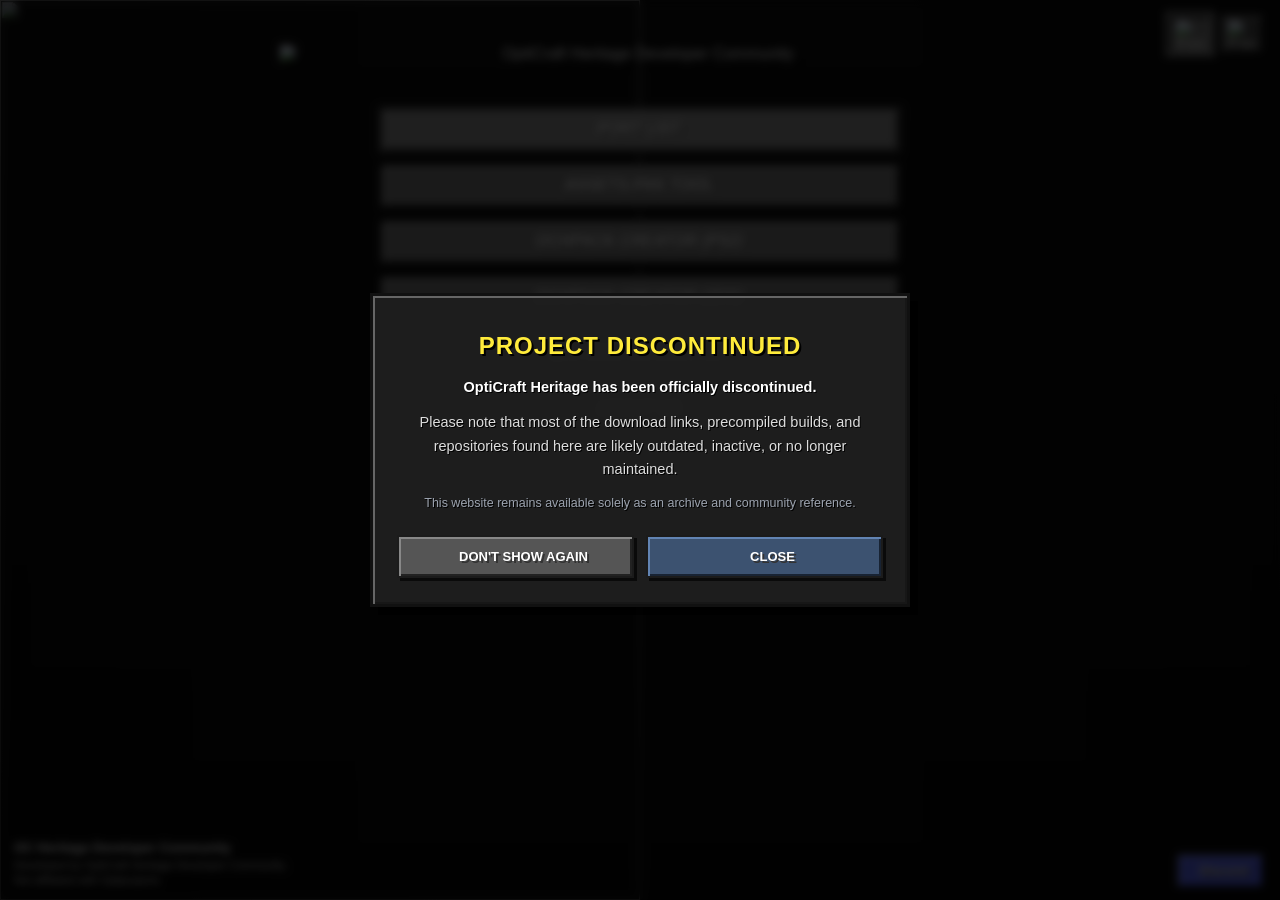
==== commit 9afbc609: "Add project discontinued notice modal with don't show again option" ====
--- a/index.html
+++ b/index.html
@@ -389,6 +389,29 @@
     <span>Discord</span>
   </a>
 
+  <!-- Discontinued Project Notice Modal -->
+  <div class="discontinued-modal-backdrop" id="discontinued-modal" role="dialog" aria-modal="true" aria-labelledby="modal-discontinued-title" hidden>
+    <div class="discontinued-modal-card">
+      <div class="discontinued-modal-header">
+        <i class="fa-solid fa-triangle-exclamation modal-warn-icon" aria-hidden="true"></i>
+        <h2 id="modal-discontinued-title">PROJECT DISCONTINUED</h2>
+      </div>
+      <div class="discontinued-modal-body">
+        <p><strong>OptiCraft Heritage has been officially discontinued.</strong></p>
+        <p>Please note that most of the download links, precompiled builds, and repositories found here are likely outdated, inactive, or no longer maintained.</p>
+        <p class="modal-subtext">This website remains available solely as an archive and community reference.</p>
+      </div>
+      <div class="discontinued-modal-actions">
+        <button type="button" class="legacy-button modal-btn-dismiss" id="btn-modal-never-show">
+          <i class="fa-solid fa-eye-slash" aria-hidden="true"></i>DON'T SHOW AGAIN
+        </button>
+        <button type="button" class="legacy-button modal-btn-close" id="btn-modal-close">
+          <i class="fa-solid fa-xmark" aria-hidden="true"></i>CLOSE
+        </button>
+      </div>
+    </div>
+  </div>
+
   <script src="js/och-sounds.js"></script>
   <script src="js/script.js"></script>
 </body>
--- a/css/style.css
+++ b/css/style.css
@@ -0,0 +1,730 @@
+@font-face {
+  font-family: Minecraft;
+  src: url("../fonts/Minecraft-Regular.ttf") format("truetype");
+  font-weight: 400;
+  font-style: normal;
+  font-display: swap
+}
+
+* {
+  box-sizing: border-box
+}
+
+html {
+  scroll-behavior: smooth
+}
+
+body {
+  margin: 0;
+  background: #111;
+  color: #fff;
+  font-family: Minecraft, Arial, Helvetica, sans-serif;
+  image-rendering: pixelated
+}
+
+button,
+a {
+  font: inherit;
+  font-family: Minecraft, Arial, Helvetica, sans-serif
+}
+
+/* Language Switcher */
+.lang-switcher {
+  position: fixed;
+  top: 14px;
+  right: 16px;
+  z-index: 1000;
+  display: flex;
+  gap: 8px
+}
+
+.lang-btn {
+  background: #4a4a4a;
+  color: #fff;
+  border: 2px solid #1b1b1b;
+  box-shadow: inset 2px 2px #888, inset -2px -2px #222, 2px 2px rgba(0, 0, 0, .6);
+  padding: 4px 6px;
+  cursor: pointer;
+  display: inline-flex;
+  align-items: center;
+  justify-content: center;
+  user-select: none;
+  transition: background .15s ease, transform .05s ease
+}
+
+.lang-btn:hover {
+  background: #666
+}
+
+.lang-btn.active {
+  background: #777;
+  outline: 2px solid rgba(255, 255, 255, .8);
+  box-shadow: inset 2px 2px #222, inset -2px -2px #aaa
+}
+
+.lang-btn:active {
+  transform: translate(1px, 1px)
+}
+
+.lang-flag {
+  display: block;
+  width: 28px;
+  height: 28px;
+  object-fit: contain
+}
+
+.screen {
+  min-height: 100vh;
+  position: relative;
+  background: #111;
+  padding-bottom: 80px
+}
+
+.panorama {
+  position: fixed;
+  inset: 0;
+  overflow: hidden;
+  z-index: 0;
+  background: #111
+}
+
+.panorama-track {
+  position: absolute;
+  top: 0;
+  left: 0;
+  height: 100%;
+  width: 200%;
+  display: flex;
+  animation: tu12-panorama 35s linear infinite
+}
+
+.panorama-track img {
+  display: block;
+  flex: 0 0 50%;
+  width: 50%;
+  height: 100%;
+  min-width: 100vw;
+  object-fit: cover;
+  object-position: center;
+  max-width: none;
+  transform: none
+}
+
+.panorama-track img:first-child {
+  transform: none
+}
+
+.panorama-track img:nth-child(2) {
+  transform: scaleX(-1);
+  transform-origin: center center
+}
+
+@keyframes tu12-panorama {
+  from {
+    transform: translateX(0)
+  }
+
+  to {
+    transform: translateX(-50%)
+  }
+}
+
+.panorama-shade {
+  position: fixed;
+  inset: 0;
+  z-index: 1;
+  pointer-events: none;
+  background: linear-gradient(rgba(0, 0, 0, .18), rgba(0, 0, 0, .52)), linear-gradient(90deg, rgba(0, 0, 0, .16), transparent 35%, transparent 65%, rgba(0, 0, 0, .16))
+}
+
+.title-screen {
+  position: relative;
+  z-index: 2;
+  text-align: center;
+  padding: 5vh 20px 2vh
+}
+
+.title-screen.hidden {
+  display: none !important
+}
+
+.logo {
+  display: block;
+  width: min(720px, 82vw);
+  max-height: 190px;
+  margin: auto;
+  object-fit: contain;
+  filter: drop-shadow(8px 9px 0 rgba(0, 0, 0, .65))
+}
+
+main {
+  position: relative;
+  z-index: 2;
+  width: min(1120px, 94vw);
+  margin: auto
+}
+
+.legacy-menu {
+  display: flex;
+  flex-direction: column;
+  align-items: center;
+  gap: 12px;
+  margin: 3vh auto 5vh
+}
+
+.legacy-menu.hidden {
+  display: none !important
+}
+
+.menu-button,
+.legacy-button {
+  display: block;
+  cursor: pointer;
+  text-decoration: none;
+  color: #fff;
+  font-weight: 900;
+  text-align: center;
+  text-shadow: 2px 2px #333;
+  background: #777;
+  border: 2px solid #1b1b1b;
+  box-shadow: inset 2px 2px #aaa, inset -2px -2px #444, 3px 3px rgba(0, 0, 0, .65);
+  padding: 11px 20px;
+  min-width: min(520px, 90vw)
+}
+
+.menu-button:hover,
+.menu-button.selected,
+.legacy-button:hover {
+  background: #8d8d8d;
+  outline: 2px solid rgba(255, 255, 255, .2)
+}
+
+.menu-button:active,
+.legacy-button:active {
+  box-shadow: inset 2px 2px #444, inset -2px -2px #aaa, 1px 1px #111;
+  transform: translate(2px, 2px)
+}
+
+.legacy-panel {
+  display: none;
+  background: rgba(38, 38, 38, .96);
+  border: 3px solid #111;
+  box-shadow: inset 2px 2px #666, inset -2px -2px #171717, 7px 7px rgba(0, 0, 0, .5);
+  padding: 20px;
+  margin-top: 5vh;
+  margin-bottom: 60px
+}
+
+.legacy-panel.visible {
+  display: block
+}
+
+.panel-heading {
+  display: flex;
+  align-items: center;
+  justify-content: center;
+  gap: 20px;
+  padding: 7px 10px 16px;
+  border-bottom: 2px solid #111
+}
+
+.section-heading-art {
+  display: block;
+  width: min(430px, 70vw);
+  max-height: 95px;
+  object-fit: contain;
+  filter: drop-shadow(4px 4px 0 rgba(0, 0, 0, .7))
+}
+
+.about-heading-art {
+  width: min(470px, 75vw)
+}
+
+.port-browser {
+  display: grid;
+  grid-template-columns: 38% 62%;
+  min-height: 330px
+}
+
+.port-list {
+  padding: 12px 12px 12px 0;
+  border-right: 2px solid #111;
+  max-height: 600px;
+  overflow-y: auto
+}
+
+.port-entry {
+  width: 100%;
+  display: block;
+  text-align: left;
+  color: #fff;
+  background: #555;
+  border: 2px solid #222;
+  border-bottom-color: #111;
+  padding: 13px 14px;
+  cursor: pointer;
+  text-shadow: 2px 2px #222
+}
+
+.port-entry:hover,
+.port-entry.active {
+  background: #777
+}
+
+.port-title {
+  display: block;
+  font-weight: 900;
+  font-size: 15px
+}
+
+.port-title i {
+  margin-right: 9px;
+  opacity: .85
+}
+
+.legacy-button i {
+  margin-right: 8px
+}
+
+.port-meta {
+  display: block;
+  margin-top: 5px;
+  font-size: 11px;
+  color: #ccc
+}
+
+.port-preview {
+  padding: 12px 0 12px 16px;
+  display: flex;
+  align-items: center
+}
+
+.port-view {
+  display: none;
+  width: 100%
+}
+
+.port-view.active {
+  display: block
+}
+
+.port-info {
+  max-width: 520px;
+  margin: auto;
+  text-align: center
+}
+
+.port-info h2 {
+  font-size: 22px;
+  margin: 0 0 12px;
+  text-shadow: 2px 2px #111
+}
+
+.port-info p {
+  font-size: 14px;
+  line-height: 1.5;
+  color: #ddd
+}
+
+.legacy-button {
+  min-width: 0;
+  width: 100%;
+  font-size: 12px;
+  margin-top: 18px
+}
+
+.port-info .legacy-button+.legacy-button {
+  margin-top: 10px
+}
+
+.controls {
+  margin-top: 12px;
+  padding-top: 10px;
+  border-top: 2px solid #111;
+  color: #aaa;
+  font-size: 10px;
+  text-align: right
+}
+
+.controls span {
+  color: #fff;
+  font-weight: 900
+}
+
+.panel-footer-actions {
+  display: flex;
+  justify-content: center;
+  margin-top: 16px
+}
+
+.panel-footer-actions>.legacy-button {
+  max-width: 250px;
+  margin: 10px auto 0
+}
+
+.about-panel {
+  max-width: 900px;
+  margin: 5vh auto 60px
+}
+
+.about-content {
+  display: flex;
+  justify-content: center;
+  align-items: center;
+  padding: 24px 20px;
+  max-width: 100%;
+  overflow: hidden
+}
+
+.about-copy {
+  width: min(760px, 100%);
+  margin: 0 auto;
+  text-align: center
+}
+
+.about-copy p {
+  margin: 0 0 16px;
+  font-size: 17px;
+  line-height: 1.6;
+  color: #fff;
+  text-shadow: 2px 2px #222
+}
+
+.about-copy p:last-child {
+  margin-bottom: 0
+}
+
+.about-warning {
+  color: #ffd166;
+  background: rgba(0, 0, 0, .35);
+  border: 2px solid #665011;
+  padding: 12px 16px;
+  border-radius: 2px
+}
+
+.discord-link {
+  color: #55aaff;
+  text-decoration: underline;
+  text-shadow: 2px 2px #222
+}
+
+.discord-link:hover {
+  color: #7fc0ff
+}
+
+/* Minecraft 1.2.5 style bottom-left credits */
+.minecraft-version-text {
+  position: fixed;
+  bottom: 12px;
+  left: 14px;
+  z-index: 50;
+  color: #fff;
+  font-family: Minecraft, Arial, Helvetica, sans-serif;
+  font-size: 13px;
+  line-height: 1.35;
+  text-shadow: 2px 2px #000;
+  user-select: none;
+  pointer-events: none;
+  max-width: 55vw
+}
+
+.minecraft-version-text .version-title {
+  color: #fff;
+  font-weight: 900
+}
+
+.minecraft-version-text .version-disclaimer {
+  color: #ddd;
+  font-size: 11px;
+  margin-top: 2px
+}
+
+/* Discord Corner Button in Bottom-Right */
+.discord-corner-btn {
+  position: fixed;
+  bottom: 12px;
+  right: 16px;
+  z-index: 50;
+  display: inline-flex;
+  align-items: center;
+  gap: 8px;
+  text-decoration: none;
+  color: #fff;
+  font-family: Minecraft, Arial, Helvetica, sans-serif;
+  font-size: 13px;
+  font-weight: 900;
+  text-shadow: 2px 2px #222;
+  background: #5865f2;
+  border: 2px solid #1b1b1b;
+  box-shadow: inset 2px 2px #8891f7, inset -2px -2px #363fb5, 3px 3px rgba(0, 0, 0, .65);
+  padding: 8px 14px;
+  cursor: pointer;
+  transition: filter .15s ease, transform .05s ease
+}
+
+.discord-corner-btn i {
+  font-size: 17px
+}
+
+.discord-corner-btn:hover {
+  filter: brightness(1.15);
+  outline: 2px solid rgba(255, 255, 255, .3)
+}
+
+.discord-corner-btn:active {
+  box-shadow: inset 2px 2px #363fb5, inset -2px -2px #8891f7, 1px 1px #111;
+  transform: translate(2px, 2px)
+}
+
+/* Hide floating accessories when inside a panel so they do not overlap */
+body.panel-open .minecraft-version-text,
+body.panel-open .discord-corner-btn,
+body.panel-open .lang-switcher {
+  display: none !important
+}
+
+
+@media(max-width:780px) {
+  .port-browser {
+    grid-template-columns: 1fr
+  }
+
+  .port-list {
+    border-right: 0;
+    border-bottom: 2px solid #111;
+    max-height: 350px
+  }
+
+  .port-preview {
+    padding: 22px 0 10px
+  }
+
+  .minecraft-version-text {
+    max-width: 50vw;
+    font-size: 11px
+  }
+
+  .minecraft-version-text .version-disclaimer {
+    font-size: 10px
+  }
+}
+
+@media(max-width:520px) {
+  .lang-switcher {
+    top: 10px;
+    right: 10px
+  }
+
+  .lang-btn {
+    padding: 3px 5px
+  }
+
+  .lang-flag {
+    width: 22px;
+    height: 22px
+  }
+
+  .title-screen {
+    padding-top: 4vh
+  }
+
+  .logo {
+    max-height: 150px
+  }
+
+  .menu-button {
+    min-width: 100%;
+    font-size: 12px
+  }
+
+  .legacy-panel {
+    padding: 12px;
+    margin-top: 3vh
+  }
+
+  .section-heading-art {
+    max-height: 70px
+  }
+
+  .port-title {
+    font-size: 12px
+  }
+
+  .port-meta {
+    font-size: 9px
+  }
+
+  .about-copy p {
+    font-size: 14px;
+    line-height: 1.5
+  }
+
+  .minecraft-version-text {
+    bottom: 8px;
+    left: 10px;
+    font-size: 10px;
+    max-width: 54vw
+  }
+
+  .minecraft-version-text .version-disclaimer {
+    font-size: 8.5px
+  }
+
+  .discord-corner-btn {
+    bottom: 8px;
+    right: 10px;
+    padding: 6px 10px;
+    font-size: 11px;
+    gap: 5px
+  }
+
+  .discord-corner-btn i {
+    font-size: 14px
+  }
+}
+
+/* --- Project Discontinued Notice Modal --- */
+.discontinued-modal-backdrop {
+  position: fixed;
+  inset: 0;
+  z-index: 2500;
+  background: rgba(0, 0, 0, 0.78);
+  backdrop-filter: blur(4px);
+  -webkit-backdrop-filter: blur(4px);
+  display: flex;
+  align-items: center;
+  justify-content: center;
+  padding: 18px;
+  opacity: 0;
+  visibility: hidden;
+  transition: opacity 0.22s ease, visibility 0.22s ease;
+}
+
+.discontinued-modal-backdrop.visible {
+  opacity: 1;
+  visibility: visible;
+}
+
+.discontinued-modal-card {
+  background: rgba(30, 30, 30, 0.98);
+  border: 3px solid #111;
+  box-shadow: inset 2px 2px #666, inset -2px -2px #171717, 8px 8px 0 rgba(0, 0, 0, 0.75);
+  width: min(540px, 94vw);
+  max-height: 90vh;
+  overflow-y: auto;
+  padding: 26px 24px;
+  text-align: center;
+  color: #fff;
+  transform: scale(0.94);
+  transition: transform 0.22s ease;
+}
+
+.discontinued-modal-backdrop.visible .discontinued-modal-card {
+  transform: scale(1);
+}
+
+.discontinued-modal-header {
+  display: flex;
+  flex-direction: column;
+  align-items: center;
+  gap: 10px;
+  margin-bottom: 16px;
+}
+
+.modal-warn-icon {
+  font-size: 42px;
+  color: #f59e0b;
+  filter: drop-shadow(2px 2px 0 rgba(0, 0, 0, 0.8));
+}
+
+.discontinued-modal-header h2 {
+  font-size: clamp(20px, 4.5vw, 24px);
+  margin: 0;
+  color: #ffeb3b;
+  text-shadow: 2px 2px #000;
+  letter-spacing: 1px;
+}
+
+.discontinued-modal-body p {
+  margin: 0 0 12px;
+  font-size: 14.5px;
+  line-height: 1.6;
+  color: #ddd;
+  text-shadow: 1px 1px #000;
+}
+
+.discontinued-modal-body strong {
+  color: #fff;
+}
+
+.discontinued-modal-body .modal-subtext {
+  font-size: 12.5px;
+  color: #9ca3af;
+  margin-top: 8px;
+  margin-bottom: 0;
+}
+
+.discontinued-modal-actions {
+  display: flex;
+  gap: 12px;
+  justify-content: center;
+  align-items: center;
+  margin-top: 22px;
+  flex-wrap: wrap;
+}
+
+.discontinued-modal-actions .legacy-button {
+  min-width: 0;
+  width: auto;
+  flex: 1 1 180px;
+  padding: 12px 16px;
+  font-size: 13px;
+  margin: 0;
+  display: inline-flex;
+  align-items: center;
+  justify-content: center;
+  gap: 8px;
+}
+
+.modal-btn-dismiss {
+  background: #555;
+  box-shadow: inset 2px 2px #888, inset -2px -2px #222, 3px 3px rgba(0, 0, 0, 0.65);
+}
+
+.modal-btn-dismiss:hover {
+  background: #6a6a6a;
+}
+
+.modal-btn-close {
+  background: #3c5270;
+  box-shadow: inset 2px 2px #6284b3, inset -2px -2px #182333, 3px 3px rgba(0, 0, 0, 0.65);
+}
+
+.modal-btn-close:hover {
+  background: #4d688e;
+}
+
+body.modal-open {
+  overflow: hidden;
+}
+
+@media (max-width: 520px) {
+  .discontinued-modal-card {
+    padding: 20px 16px;
+  }
+
+  .discontinued-modal-actions {
+    flex-direction: column;
+    gap: 10px;
+  }
+
+  .discontinued-modal-actions .legacy-button {
+    width: 100%;
+    flex: 1 1 auto;
+    font-size: 12px;
+  }
+
+  .discontinued-modal-body p {
+    font-size: 13px;
+  }
+}
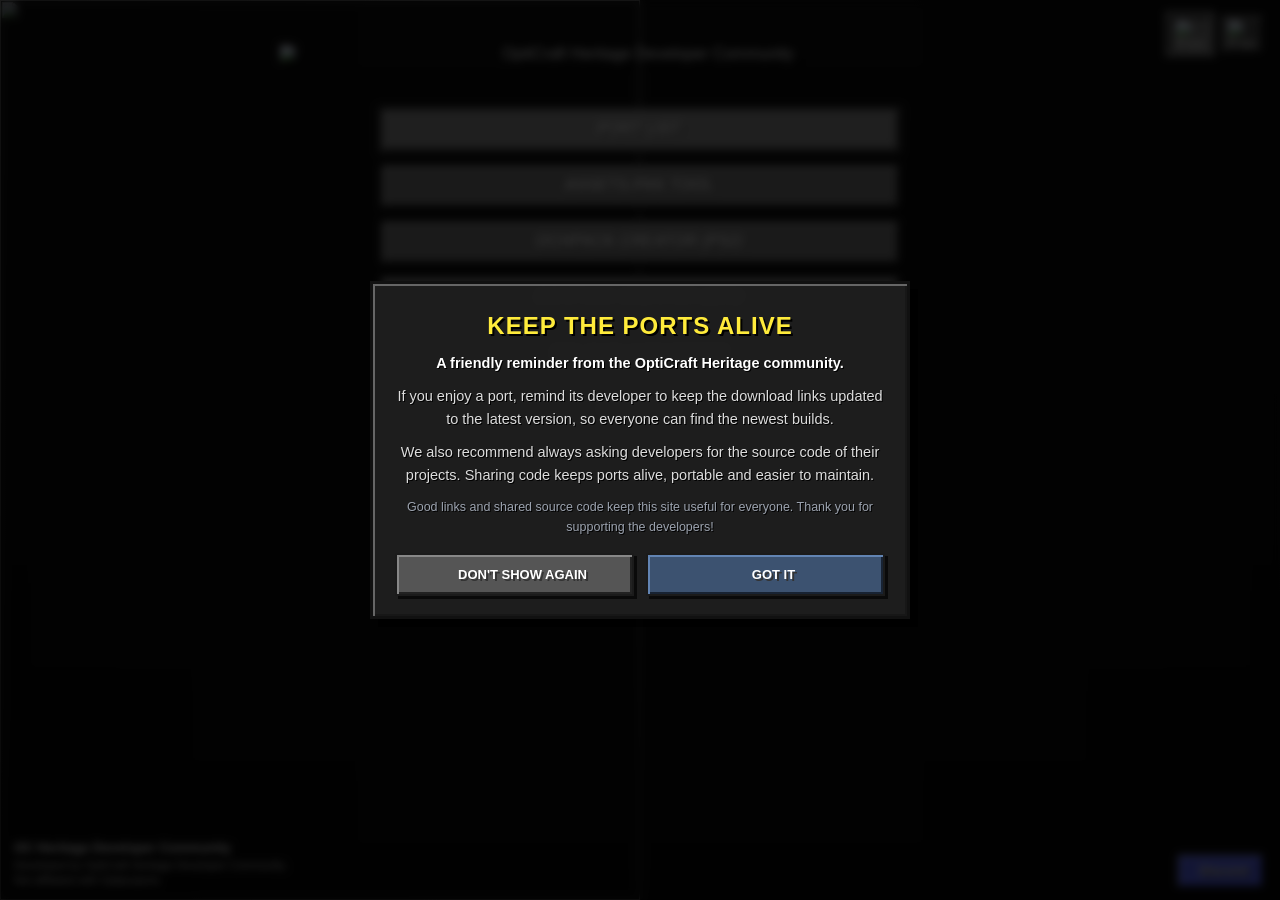
==== commit d618419b: "Replace discontinued notice with community reminder modal Remind users to ask developers for updated" ====
--- a/index.html
+++ b/index.html
@@ -389,24 +389,28 @@
     <span>Discord</span>
   </a>
 
-  <!-- Discontinued Project Notice Modal -->
+  <!-- Community Notice Modal -->
   <div class="discontinued-modal-backdrop" id="discontinued-modal" role="dialog" aria-modal="true" aria-labelledby="modal-discontinued-title" hidden>
     <div class="discontinued-modal-card">
       <div class="discontinued-modal-header">
-        <i class="fa-solid fa-triangle-exclamation modal-warn-icon" aria-hidden="true"></i>
-        <h2 id="modal-discontinued-title">PROJECT DISCONTINUED</h2>
+        <i class="fa-solid fa-handshake modal-info-icon" aria-hidden="true"></i>
+        <h2 id="modal-discontinued-title" data-i18n="modal-title">KEEP THE PORTS ALIVE</h2>
       </div>
       <div class="discontinued-modal-body">
-        <p><strong>OptiCraft Heritage has been officially discontinued.</strong></p>
-        <p>Please note that most of the download links, precompiled builds, and repositories found here are likely outdated, inactive, or no longer maintained.</p>
-        <p class="modal-subtext">This website remains available solely as an archive and community reference.</p>
+        <p><strong data-i18n="modal-lead">A friendly reminder from the OptiCraft Heritage community.</strong></p>
+        <p data-i18n="modal-msg-links">If you enjoy a port, remind its developer to keep the download links updated to
+          the latest version, so everyone can find the newest builds.</p>
+        <p data-i18n="modal-msg-source">We also recommend always asking developers for the source code of their
+          projects. Sharing code keeps ports alive, portable and easier to maintain.</p>
+        <p class="modal-subtext" data-i18n="modal-subtext">Good links and shared source code keep this site useful
+          for everyone. Thank you for supporting the developers!</p>
       </div>
       <div class="discontinued-modal-actions">
         <button type="button" class="legacy-button modal-btn-dismiss" id="btn-modal-never-show">
-          <i class="fa-solid fa-eye-slash" aria-hidden="true"></i>DON'T SHOW AGAIN
+          <i class="fa-solid fa-eye-slash" aria-hidden="true"></i><span data-i18n="modal-btn-never">DON'T SHOW AGAIN</span>
         </button>
         <button type="button" class="legacy-button modal-btn-close" id="btn-modal-close">
-          <i class="fa-solid fa-xmark" aria-hidden="true"></i>CLOSE
+          <i class="fa-solid fa-check" aria-hidden="true"></i><span data-i18n="modal-btn-ok">GOT IT</span>
         </button>
       </div>
     </div>
--- a/css/style.css
+++ b/css/style.css
@@ -583,7 +583,7 @@
   }
 }
 
-/* --- Project Discontinued Notice Modal --- */
+/* --- Community Notice Modal --- */
 .discontinued-modal-backdrop {
   position: fixed;
   inset: 0;
@@ -612,7 +612,7 @@
   width: min(540px, 94vw);
   max-height: 90vh;
   overflow-y: auto;
-  padding: 26px 24px;
+  padding: 20px 22px;
   text-align: center;
   color: #fff;
   transform: scale(0.94);
@@ -627,13 +627,13 @@
   display: flex;
   flex-direction: column;
   align-items: center;
-  gap: 10px;
-  margin-bottom: 16px;
-}
-
-.modal-warn-icon {
-  font-size: 42px;
-  color: #f59e0b;
+  gap: 8px;
+  margin-bottom: 12px;
+}
+
+.modal-info-icon {
+  font-size: 36px;
+  color: #7fc0ff;
   filter: drop-shadow(2px 2px 0 rgba(0, 0, 0, 0.8));
 }
 
@@ -646,7 +646,7 @@
 }
 
 .discontinued-modal-body p {
-  margin: 0 0 12px;
+  margin: 0 0 10px;
   font-size: 14.5px;
   line-height: 1.6;
   color: #ddd;
@@ -669,7 +669,7 @@
   gap: 12px;
   justify-content: center;
   align-items: center;
-  margin-top: 22px;
+  margin-top: 16px;
   flex-wrap: wrap;
 }
 
